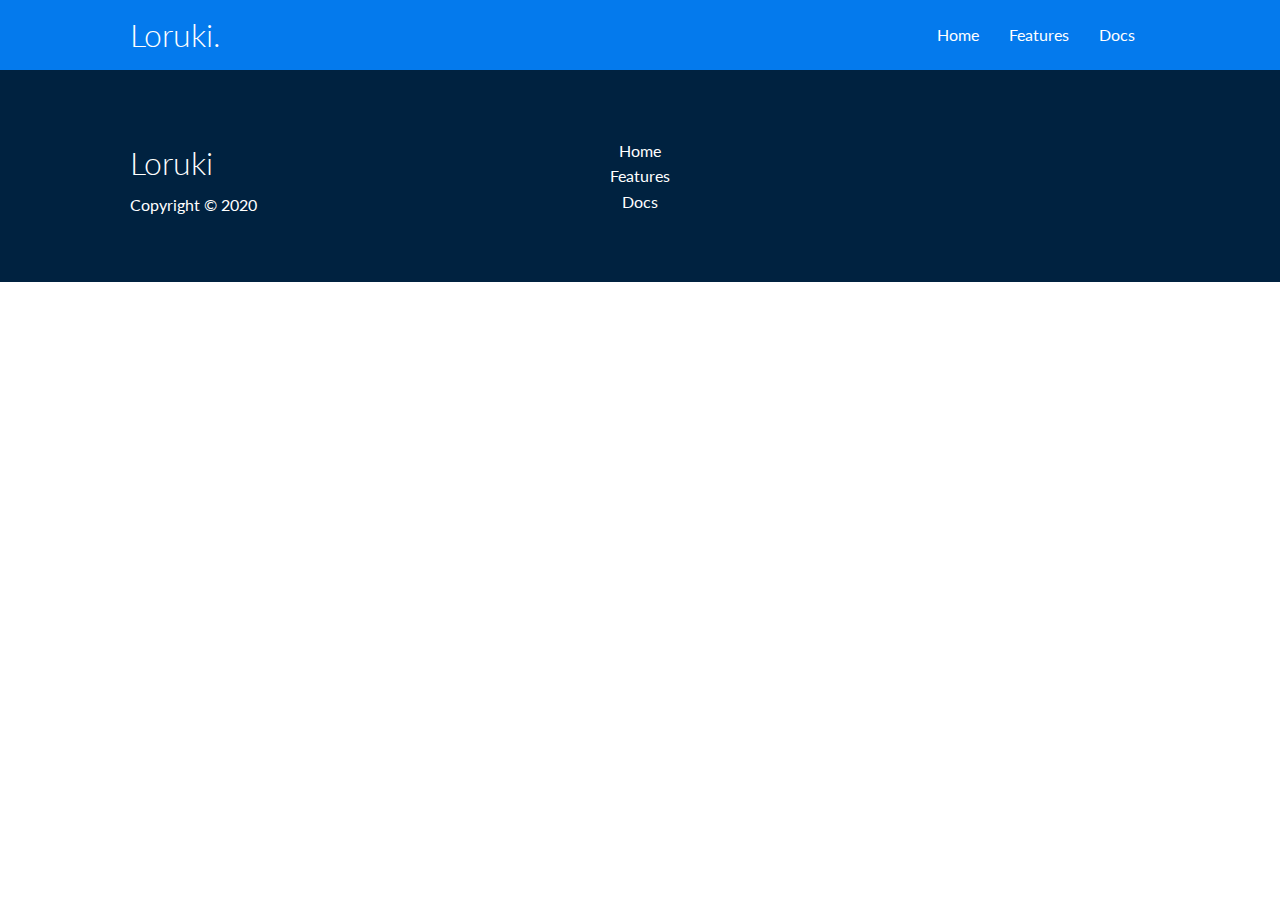
==== features.html @ 70927a6a "home page complete" ====
<!DOCTYPE html>
<html lang="en">

<head>
    <meta charset="UTF-8">
    <meta name="viewport" content="width=device-width, initial-scale=1.0">
    <link rel="stylesheet" href="https://cdnjs.cloudflare.com/ajax/libs/font-awesome/5.15.2/css/all.min.css" integrity="sha512-HK5fgLBL+xu6dm/Ii3z4xhlSUyZgTT9tuc/hSrtw6uzJOvgRr2a9jyxxT1ely+B+xFAmJKVSTbpM/CuL7qxO8w==" crossorigin="anonymous" />
    <link rel="stylesheet" href="css/style.css">
    <link rel="stylesheet" href="css/utilities.css">
    <title>Loruki ¦ Cloud Hosting For Everyone</title>
</head>

<body>
    <!--Navbar-->
    <div class="navbar">
        <div class="container flex">
            <h1 class="logo">Loruki.</h1>
            <nav>
                <ul>
                    <li><a href="index.html">Home</a></li>
                    <li><a href="features.html">Features</a></li>
                    <li><a href="docs.html">Docs</a></li>
                </ul>
            </nav>
        </div>
    </div>

    <footer class="footer bg-dark py-5">
        <div class="container grid grid-3">
            <div class="div">
                <h1>Loruki</h1>
                <p>Copyright &copy; 2020</p>
            </div>
            <nav>
                <ul class="text-center">
                    <li><a href="index.html">Home</a></li>
                    <li><a href="freatures.html">Features</a></li>
                    <li><a href="docs.html">Docs</a></li>
                </ul>
            </nav>
            <div class="social" class="text-center">
                <a href="#"><i class="fab fa-github fa-2x"></i></a>
                <a href="#"><i class="fab fa-facebook fa-2x"></i></a>
                <a href="#"><i class="fab fa-instagram fa-2x"></i></a>
                <a href="#"><i class="fab fa-twitter fa-2x"></i></a>
            </div>
        </div>
    </footer>

</body>

</html>
---- css/style.css ----
@import url('https://fonts.googleapis.com/css2?family=Lato:wght@300&family=Roboto&display=swap');
* {
    box-sizing: border-box;
    padding: 0;
    margin: 0;
}

:root {
    --primary-color: #047aed;
    --secondary-color: #1c3fa8;
    --dark-color: #002240;
    --light-color: #f4f4f4;
}

body {
    font-family: 'Lato', sans-serif;
    color: #333;
    line-height: 1.6;
}

ul {
    list-style-type: none;
}

a {
    text-decoration: none;
    color: #333;
}

h1,
h2 {
    font-weight: 300;
    line-height: 1.2;
    margin: 10px 0;
}

img {
    width: 100%;
}


/*Navbar*/

.navbar {
    background-color: var(--primary-color);
    color: #fff;
    height: 70px;
}

.navbar ul {
    display: flex;
}

.navbar a {
    color: #fff;
    padding: 10px;
    margin: 0 5px;
}

.navbar a:hover {
    border-bottom: 2px #fff solid;
}

.navbar .flex {
    justify-content: space-between;
}


/*ShowCase*/

.showcase {
    height: 400px;
    background-color: var(--primary-color);
    color: #fff;
    position: relative;
}

.showcase h1 {
    font-size: 40px;
}

.showcase p {
    margin: 20px 0;
}

.showcase .grid {
    grid-template-columns: 55% 45%;
    gap: 30px;
    overflow: visible;
}

.showcase-form {
    position: relative;
    top: 60px;
    height: 350px;
    width: 400px;
    padding: 40px;
    z-index: 100;
}

.showcase-form .form-control {
    margin: 30px 0;
}

.showcase-form input[type="text"],
.showcase-form input[type="email"] {
    border: none;
    border-bottom: 1px solid #b4becb;
    width: 100%;
    padding: 3px;
    font-size: 16px;
}

.showcase-form input:focus {
    outline: none;
}

.showcase::before,
.showcase::after {
    content: '';
    position: absolute;
    height: 100px;
    bottom: -70px;
    right: 0;
    left: 0;
    background: #fff;
    transform: skewY(-3deg);
    -webkit-transform: skewY(-3deg);
    -moz-transform: skewY(-3deg);
    -ms-transform: skewY(-3deg);
}


/* Stats */

.stats {
    padding-top: 100px;
}

.stats-heading h3 {
    max-width: 500px;
    margin: auto;
}

.stats .grid h3 {
    font-size: 35px;
}

.stats .grid p {
    font-size: 20px;
    font-weight: bold;
}


/* CLI */

.cli .grid {
    grid-template-columns: repeat(3, 1fr);
    grid-template-rows: repeat(2, 1fr);
}

.cli .grid>*:first-child {
    grid-column: 1/span 2;
    grid-row: 1/span 2;
}


/* Cloud */

.cloud .grid {
    grid-template-columns: 4fr 3fr;
}


/* Languages */

.languages .card {
    text-align: center;
    margin: 18px 10px 40px;
    transition: 0.2s ease-in;
}

.languages .flex {
    flex-wrap: wrap;
}

.languages,
.card h4 {
    font-size: 20px;
    margin-bottom: 10px;
}

.languages .card:hover {
    transform: translateY(-15px);
}


/* Footer */

.footer .social a {
    margin: 0 10px;
}

.footer ul a:hover {
    border-bottom: 2px solid #fff;
}

.footer .social i:hover {
    transform: scale(1.2);
}


/* Media Queries */


/* Tablets and under */

@media (max-width:943px) {
    .grid,
    .showcase .grid,
    .stats .grid,
    .cli .grid,
    .cloud .grid {
        grid-template-columns: 1fr;
        grid-template-rows: 1fr;
    }
    .showcase {
        height: auto;
    }
    .showcase-text {
        text-align: center;
        margin-top: 40px;
    }
    .showcase-form {
        justify-self: center;
        margin: auto;
    }
    .cli .grid>*:first-child {
        grid-row: 1;
        grid-column: 1;
    }
    .footer .social a {
        margin: 0 5px;
    }
    .cli .card {
        text-align: center;
    }
}


/* Moblie */

@media (max-width:500px) {
    .navbar {
        height: 110px;
    }
    .navbar .flex {
        flex-direction: column;
    }
    .navbar nav {
        background: rgba(0, 0, 0, 0.2);
    }
}
---- css/utilities.css ----
/*Utilities*/

.container {
    max-width: 1100px;
    margin: 0 auto;
    overflow: auto;
    padding: 0 40px;
}

.flex {
    display: flex;
    justify-content: center;
    align-items: center;
    height: 100%;
}

.grid {
    display: grid;
    grid-template-columns: repeat(2, 1fr);
    gap: 20px;
    height: 100%;
    justify-content: center;
    align-items: center;
}

.grid-3 {
    grid-template-columns: repeat(3, 1fr);
}

.card {
    background-color: #fff;
    color: #333;
    border-radius: 10px;
    box-shadow: 0 3px 10px rgba(0, 0, 0, 0.2);
    padding: 20px;
    margin: 10px;
}

.btn {
    display: inline-block;
    padding: 10px 30px;
    cursor: pointer;
    background-color: var(--primary-color);
    color: #fff;
    border-radius: 5px;
    border: none;
}

.btn:hover {
    transform: scale(.9);
}

.btn-outline {
    background-color: transparent;
    border: 1px #fff solid;
}

.text-center {
    text-align: center;
}


/* Backrounds and coloured buttons */

.bg-primary,
.btn-primary {
    background-color: var(--primary-color);
    color: #fff;
}

.bg-secondary,
.btn-secondary {
    background-color: var(--secondary-color);
    color: #fff;
}

.bg-dark,
.btn-dark {
    background-color: var(--dark-color);
    color: #fff;
}

.bg-light,
.btn-light {
    background-color: var(--light-color);
    color: #333;
}

.bg-primary a,
.btn-primary a,
.bg-secondary a,
.btn-secondary a,
.bg-dark a,
.btn-dark a {
    color: #fff;
}


/* Text sizes */

.lead {
    font-size: 20px;
}

.sm {
    font-size: 1rem;
}

.md {
    font-size: 2rem;
}

.lg {
    font-size: 3rem;
}

.xl {
    font-size: 4rem;
}


/* Margins */

.my-1 {
    margin: 1rem 0;
}

.my-2 {
    margin: 1.5rem 0;
}

.my-3 {
    margin: 2rem 0;
}

.my-4 {
    margin: 3rem 0;
}

.my-5 {
    margin: 4rem 0;
}

.m-1 {
    margin: 1rem;
}

.m-2 {
    margin: 1.5rem;
}

.m-3 {
    margin: 2rem;
}

.m-4 {
    margin: 3rem;
}

.m-5 {
    margin: 4rem;
}


/* Paddings */

.py-1 {
    padding: 1rem 0;
}

.py-2 {
    padding: 1.5rem 0;
}

.py-3 {
    padding: 2rem 0;
}

.py-4 {
    padding: 3rem 0;
}

.py-5 {
    padding: 4rem 0;
}

.p-1 {
    padding: 1rem;
}

.p-2 {
    padding: 1.5rem;
}

.p-3 {
    padding: 2rem;
}

.p-4 {
    padding: 3rem;
}

.p-5 {
    padding: 4rem;
}
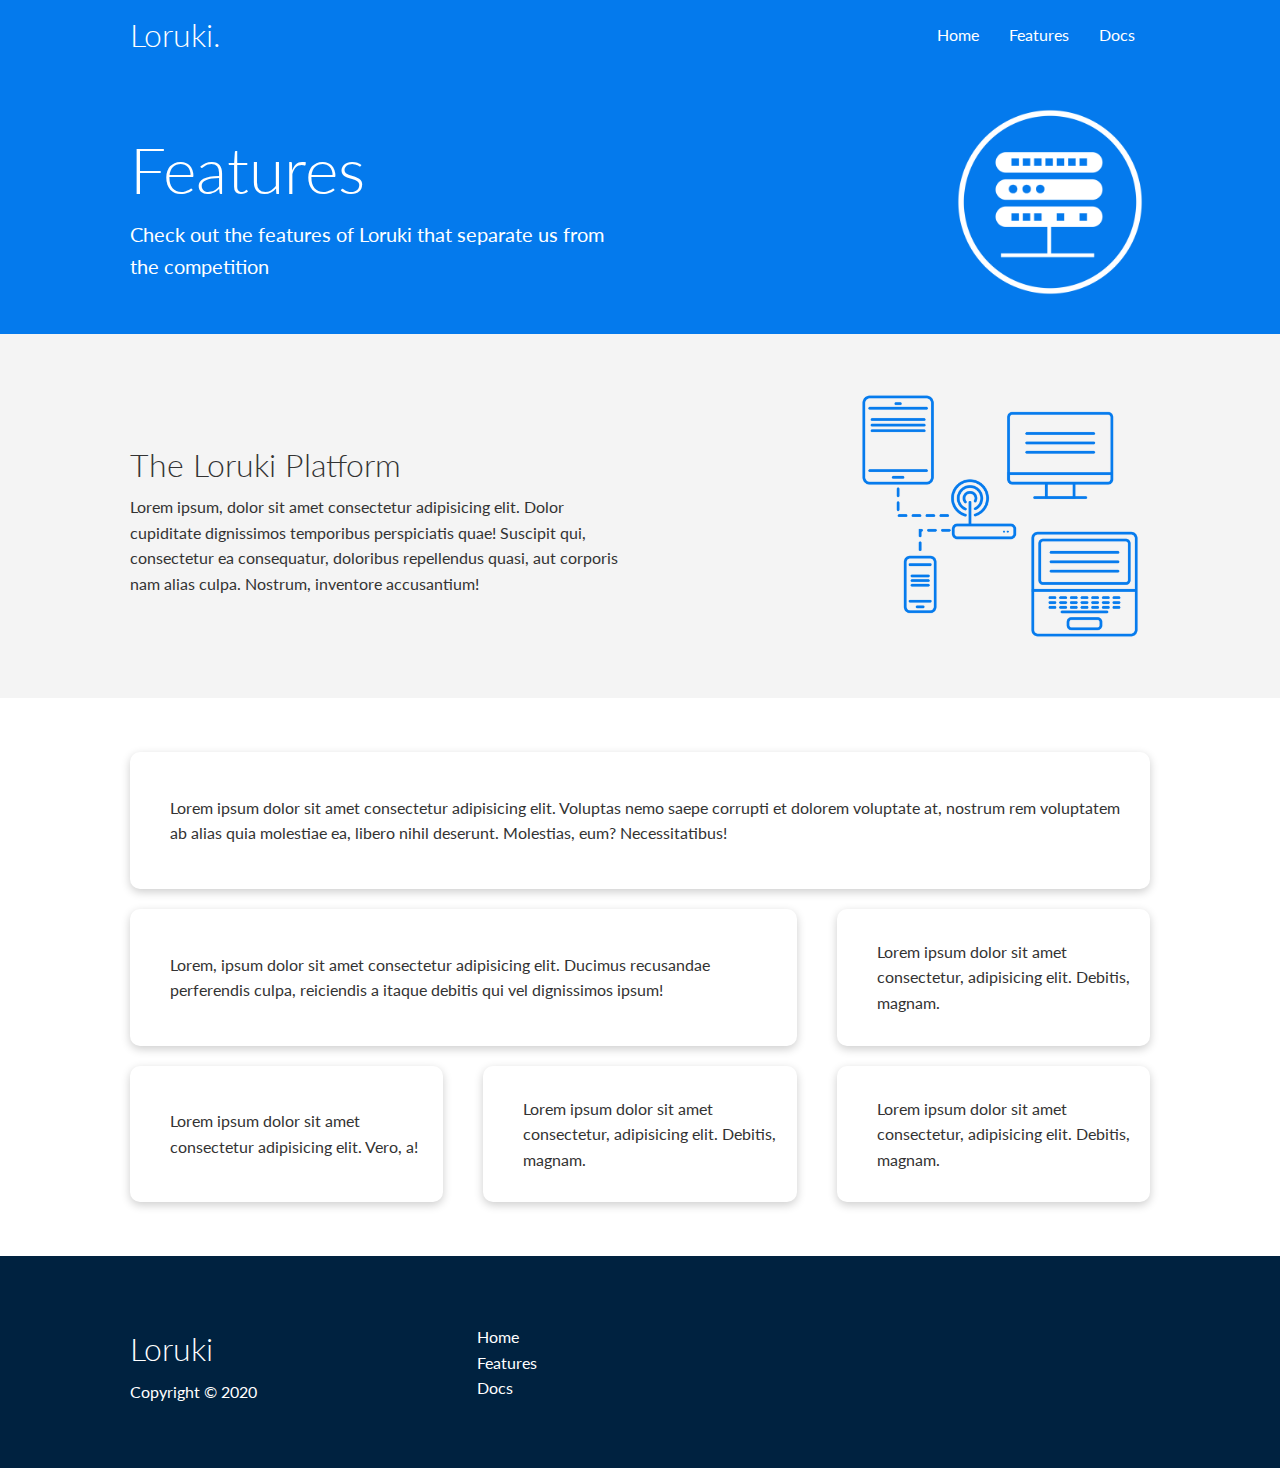
==== commit ee058a36: "docs.html" ====
--- a/features.html
+++ b/features.html
@@ -2,16 +2,16 @@
 <html lang="en">
 
 <head>
-    <meta charset="UTF-8">
-    <meta name="viewport" content="width=device-width, initial-scale=1.0">
-    <link rel="stylesheet" href="https://cdnjs.cloudflare.com/ajax/libs/font-awesome/5.15.2/css/all.min.css" integrity="sha512-HK5fgLBL+xu6dm/Ii3z4xhlSUyZgTT9tuc/hSrtw6uzJOvgRr2a9jyxxT1ely+B+xFAmJKVSTbpM/CuL7qxO8w==" crossorigin="anonymous" />
-    <link rel="stylesheet" href="css/style.css">
-    <link rel="stylesheet" href="css/utilities.css">
-    <title>Loruki ¦ Cloud Hosting For Everyone</title>
+    <meta charset="UTF-8" />
+    <meta name="viewport" content="width=device-width, initial-scale=1.0" />
+    <link rel="stylesheet" href="https://cdnjs.cloudflare.com/ajax/libs/font-awesome/5.15.1/css/all.min.css" integrity="sha512-+4zCK9k+qNFUR5X+cKL9EIR+ZOhtIloNl9GIKS57V1MyNsYpYcUrUeQc9vNfzsWfV28IaLL3i96P9sdNyeRssA==" crossorigin="anonymous" />
+    <link rel="stylesheet" href="css/utilities.css" />
+    <link rel="stylesheet" href="css/style.css" />
+    <title>Loruki | Cloud Hosting For Everyone</title>
 </head>
 
 <body>
-    <!--Navbar-->
+    <!-- Navbar -->
     <div class="navbar">
         <div class="container flex">
             <h1 class="logo">Loruki.</h1>
@@ -25,20 +25,88 @@
         </div>
     </div>
 
+    <!-- Head -->
+    <section class="features-head bg-primary py-3">
+        <div class="container grid">
+            <div>
+                <h1 class="xl">Features</h1>
+                <p class="lead">
+                    Check out the features of Loruki that separate us from the competition
+                </p>
+            </div>
+            <img src="images/server.png" alt="" />
+        </div>
+    </section>
+
+    <!-- Sub head -->
+    <section class="features-sub-head bg-light py-3">
+        <div class="container grid">
+            <div>
+                <h1 class="md">The Loruki Platform</h1>
+                <p>
+                    Lorem ipsum, dolor sit amet consectetur adipisicing elit. Dolor cupiditate dignissimos temporibus perspiciatis quae! Suscipit qui, consectetur ea consequatur, doloribus repellendus quasi, aut corporis nam alias culpa. Nostrum, inventore accusantium!
+                </p>
+            </div>
+            <img src="images/server2.png" alt="" />
+        </div>
+    </section>
+
+    <section class="features-main my-2">
+        <div class="container grid grid-3">
+            <div class="card flex">
+                <i class="fas fa-server fa-3x"></i>
+                <p>
+                    Lorem ipsum dolor sit amet consectetur adipisicing elit. Voluptas nemo saepe corrupti et dolorem voluptate at, nostrum rem voluptatem ab alias quia molestiae ea, libero nihil deserunt. Molestias, eum? Necessitatibus!
+                </p>
+            </div>
+            <div class="card flex">
+                <i class="fas fa-network-wired fa-3x"></i>
+                <p>
+                    Lorem, ipsum dolor sit amet consectetur adipisicing elit. Ducimus recusandae perferendis culpa, reiciendis a itaque debitis qui vel dignissimos ipsum!
+                </p>
+            </div>
+            <div class="card flex">
+                <i class="fas fa-laptop-code fa-3x"></i>
+                <p>
+                    Lorem ipsum dolor sit amet consectetur, adipisicing elit. Debitis, magnam.
+                </p>
+            </div>
+            <div class="card flex">
+                <i class="fas fa-database fa-3x"></i>
+                <p>
+                    Lorem ipsum dolor sit amet consectetur adipisicing elit. Vero, a!
+                </p>
+            </div>
+            <div class="card flex">
+                <i class="fas fa-power-off fa-3x"></i>
+                <p>
+                    Lorem ipsum dolor sit amet consectetur, adipisicing elit. Debitis, magnam.
+                </p>
+            </div>
+            <div class="card flex">
+                <i class="fas fa-upload fa-3x"></i>
+                <p>
+                    Lorem ipsum dolor sit amet consectetur, adipisicing elit. Debitis, magnam.
+                </p>
+            </div>
+        </div>
+    </section>
+
+    <!-- Footer -->
     <footer class="footer bg-dark py-5">
         <div class="container grid grid-3">
-            <div class="div">
+            <div>
                 <h1>Loruki</h1>
                 <p>Copyright &copy; 2020</p>
             </div>
             <nav>
-                <ul class="text-center">
+                <ul>
                     <li><a href="index.html">Home</a></li>
-                    <li><a href="freatures.html">Features</a></li>
+                    <li><a href="features.html">Features</a></li>
                     <li><a href="docs.html">Docs</a></li>
                 </ul>
             </nav>
-            <div class="social" class="text-center">
+            <div class="social">
                 <a href="#"><i class="fab fa-github fa-2x"></i></a>
                 <a href="#"><i class="fab fa-facebook fa-2x"></i></a>
                 <a href="#"><i class="fab fa-instagram fa-2x"></i></a>
@@ -46,7 +114,6 @@
             </div>
         </div>
     </footer>
-
 </body>
 
 </html>--- a/css/utilities.css
+++ b/css/utilities.css
@@ -5,6 +5,30 @@
     margin: 0 auto;
     overflow: auto;
     padding: 0 40px;
+}
+
+
+/* Alert */
+
+.alert {
+    background-color: var(--light-color);
+    padding: 10px 20px;
+    font-weight: bold;
+    margin: 15px 0;
+}
+
+.alert i {
+    margin-right: 10px;
+}
+
+.alert-success {
+    background-color: var(--success-color);
+    color: #fff;
+}
+
+.alert-error {
+    background-color: var(--error-color);
+    color: #fff;
 }
 
 .flex {
@@ -47,7 +71,7 @@
 }
 
 .btn:hover {
-    transform: scale(.9);
+    transform: scale(.98);
 }
 
 .btn-outline {
@@ -96,6 +120,25 @@
 }
 
 
+/* Text colors */
+
+.text-primary {
+    color: var(--primary-color);
+}
+
+.text-secondary {
+    color: var(--secondary-color);
+}
+
+.text-dark {
+    color: var(--dark-color);
+}
+
+.text-light {
+    color: var(--light-color);
+}
+
+
 /* Text sizes */
 
 .lead {
--- a/css/style.css
+++ b/css/style.css
@@ -10,6 +10,8 @@
     --secondary-color: #1c3fa8;
     --dark-color: #002240;
     --light-color: #f4f4f4;
+    --success-color: #5cb85c;
+    --error-color: #d9534f;
 }
 
 body {
@@ -195,6 +197,73 @@
 }
 
 
+/* Features */
+
+.features-head img,
+.docs-head img {
+    width: 200px;
+    justify-self: flex-end;
+}
+
+.features-sub-head img {
+    width: 300px;
+    justify-self: flex-end;
+}
+
+.features-main .card>i {
+    margin-right: 20px;
+}
+
+.features-main .grid {
+    padding: 30px;
+}
+
+.features-main .grid {
+    grid-template-columns: repeat(3, 1fr);
+    grid-template-rows: repeat(3, 1fr);
+}
+
+.features-main .grid>*:first-child {
+    grid-column: 1/span 3;
+    grid-row: 1/span 1;
+}
+
+.features-main .grid>*:nth-of-type(2) {
+    grid-column: 1/span 2;
+    grid-row: 2/span 1;
+}
+
+
+/* Docs */
+
+.docs-main {
+    margin: 20px 0;
+}
+
+.docs-main .grid {
+    grid-template-columns: 1fr 2fr;
+    align-items: flex-start;
+}
+
+.docs-main nav li {
+    font-size: 17px;
+    padding-bottom: 5px;
+    margin-bottom: 5px;
+    border-bottom: 1px solid #ccc;
+}
+
+.docs-main a:hover {
+    font-weight: bold;
+}
+
+code,
+pre {
+    background-color: #333;
+    color: #fff;
+    padding: 10px 10px;
+}
+
+
 /* Footer */
 
 .footer .social a {
@@ -215,12 +284,14 @@
 
 /* Tablets and under */
 
-@media (max-width:943px) {
+@media (max-width:768px) {
     .grid,
     .showcase .grid,
     .stats .grid,
     .cli .grid,
-    .cloud .grid {
+    .cloud .grid,
+    .features-main .grid,
+    .docs-main .grid {
         grid-template-columns: 1fr;
         grid-template-rows: 1fr;
     }
@@ -245,6 +316,16 @@
     .cli .card {
         text-align: center;
     }
+    .features-head,
+    .features-sub-head,
+    .docs-head {
+        text-align: center;
+    }
+    .features-head img,
+    .features-sub-head img,
+    .docs-head img {
+        justify-self: center;
+    }
 }
 
 
